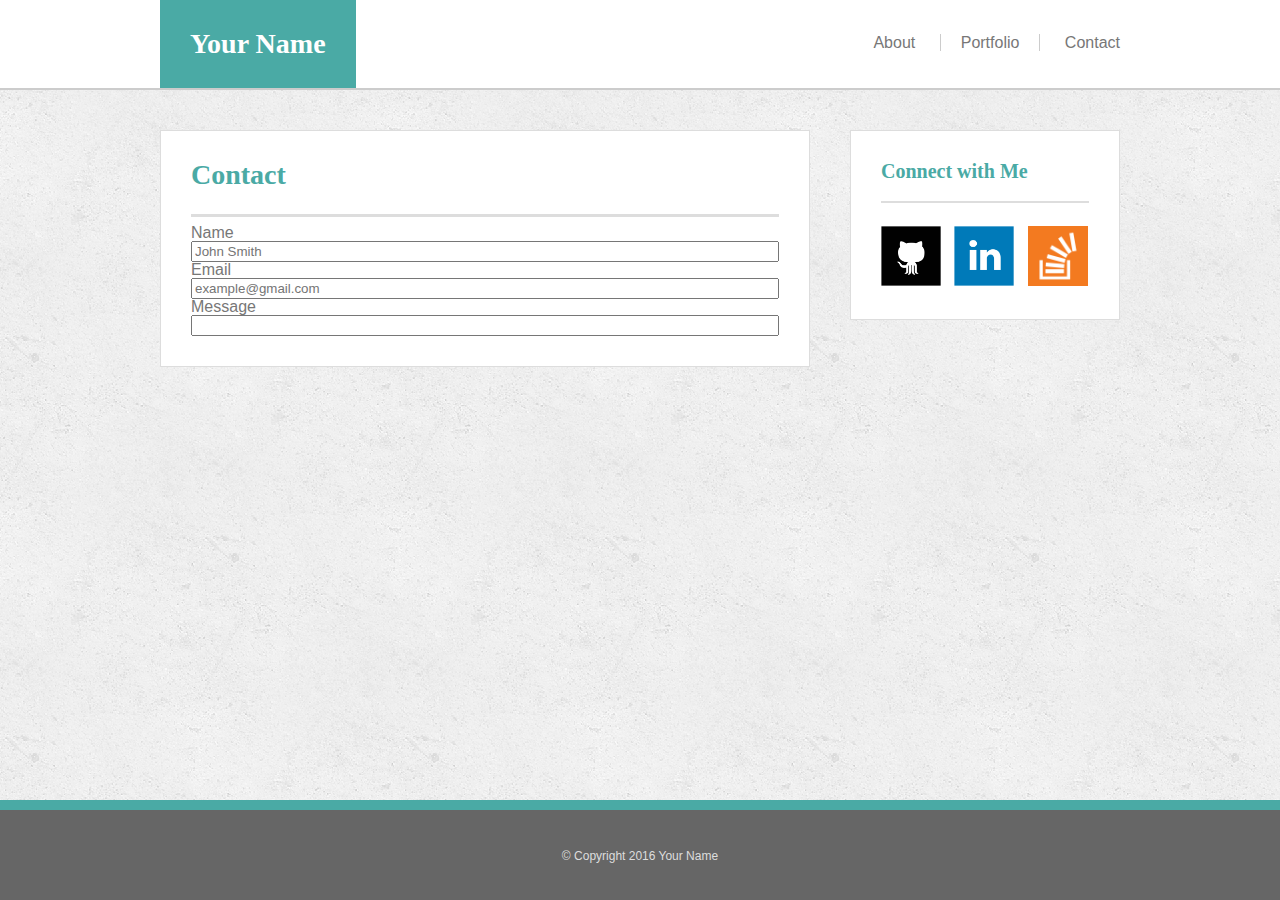
==== contact.html @ 3d2c4880 "About page completed, working on Porfolio and Contact pages" ====
<!doctype html>
<html>
<head>
	<title>Matt Bajorek Portfolio</title>
	<link rel="stylesheet" type="text/css" href="assets/css/reset.css">
	<link rel="stylesheet" type="text/css" href="assets/css/style.css">
</head>
<body>
	<header></header>
	<div class="wrapper">
		<h1 class="name">Your Name</h1>
		<div class="tabs">
			<ul>
				<li><a href="index.html">About</a></li>
				<li><a href="portfolio.html">Portfolio</a></li>
				<li><a href="contact.html">Contact</a></li>
			</ul>
		</div>

		<div class="about-me"> 
			<h1 class="teal">Contact</h1>
			<hr>
			<form>
  				Name<br>
  				<input type="text" name="name" placeholder="John Smith"><br>
  				Email<br>
  				<input type="text" name="email" placeholder="example@gmail.com"><br>
  				Message<br>
  				<input type="text" name="message">
			</form>
		</div>

		<div class="connect-with-me">
			<h2 class="teal">Connect with Me</h2>
			<hr>
			<a href="https://github.com/mattbajorek/" target="_blank">
				<img src="assets/images/github.png" alt="GitHub">
			</a>
			<a href="https://www.linkedin.com/in/matthewbajorek" target="_blank">
				<img src="assets/images/linkedin.png" alt="LinkedIn">
			</a>
			<a href="http://stackexchange.com/users/7941231/matt-bajorek" target="_blank">
				<img src="assets/images/stackoverflow.png" alt="StackOverflow">
			</a>
		</div>
	</div>
	<footer class="site-footer">
		&copy; Copyright 2016 Your Name
	</footer>
</body>
</html>
---- assets/css/style.css ----
* {
  box-sizing: border-box;
}

html, body {
	width: 100%;
	height: 100%;
	margin: 0;
	padding: 0;
}

header {
	position: absolute;
	width: 100%;
	height: 90px;
	z-index: -1;
	background: #fff;
	border-bottom: #cccccc solid 2px;
	margin-bottom: 30px;
}

.wrapper {
	width: 960px;
	margin: 0 auto;
	padding: 0;
	min-height: 100%;
	margin-bottom: -100px;
}

body {
	background-image: url("../images/concrete_seamless.png");
	font-family: 'Arial', 'Helvetica Neue', Helvetica, sans-serif;
	color: #777777;
}

h1, h2 {
	font-family: 'Georgia', Times, Times New Roman, serif;
	font-weight: bold;
}

h1 {
	font-size: 28px;
}

h2 {
	font-size: 20px;
}

.name {
	background: #4aaaa5;
	color: #fff;
	padding: 30px;
	margin: 0px;
	border-bottom: #cccccc solid 2px;
	margin-bottom: 40px;
	float: left;
}

li {
	display: inline;
	padding: 0 20px;	
}

li:nth-child(2) {
	border-left: #cccccc solid 1px;
	border-right: #cccccc solid 1px;
}

li:nth-child(3) {
	padding-right: 0;
}

.tabs {
	margin-top: 35px;
	float: right;
}

.teal {
	color: #4aaaa5;
	margin-top: 0;
}

hr {
	border: #dddddd;
	background-color: #dddddd;
	height: 3px;
	margin-top: 25px;
}

.connect-with-me hr {
	height: 2px;
	margin-top: 20px;
}

p {
	line-height: 2em;
}

.about-me, .connect-with-me {
	background: #fff;
	border: #dddddd solid 1px;
	margin: 0;
	padding: 30px;
}

.about-me {
	width: 650px;
	clear: both;
	float: left;
}

.about-me img {
	height: 200px;
	width: 200px;
	float: left;
	margin: 10px 20px 0 0;
}

.connect-with-me {
	width: 270px;
	float: right;
}

.connect-with-me img {
	height: 60px;
	width: 60px;
	margin-top: 15px;
}

a:nth-of-type(2) {
	margin-left: 9px;
	margin-right: 9px;
}

footer {
	/*position: absolute;*/
	clear: both;
	width: 100%;
	z-index: -1;
	background: #666666;
	border-top: #4aaaa5 solid 10px;
	color: #dddddd;
	text-align: center;
	font-size: 0.75em;
	padding-top: 40px;
}

.wrapper:after {
	content: "";
	display: block;
}

.site-footer, .wrapper:after {
	height: 100px;
}

a:link, a:visited {
	color: #777777;
	text-decoration: none;
}

a:hover, a:active {
	color: #4aaaa5;
	text-decoration: underline;
}

input[type=text] {
    width: 100%;
    box-sizing: border-box;
}

.connect-with-me a {
	text-decoration: none;
}
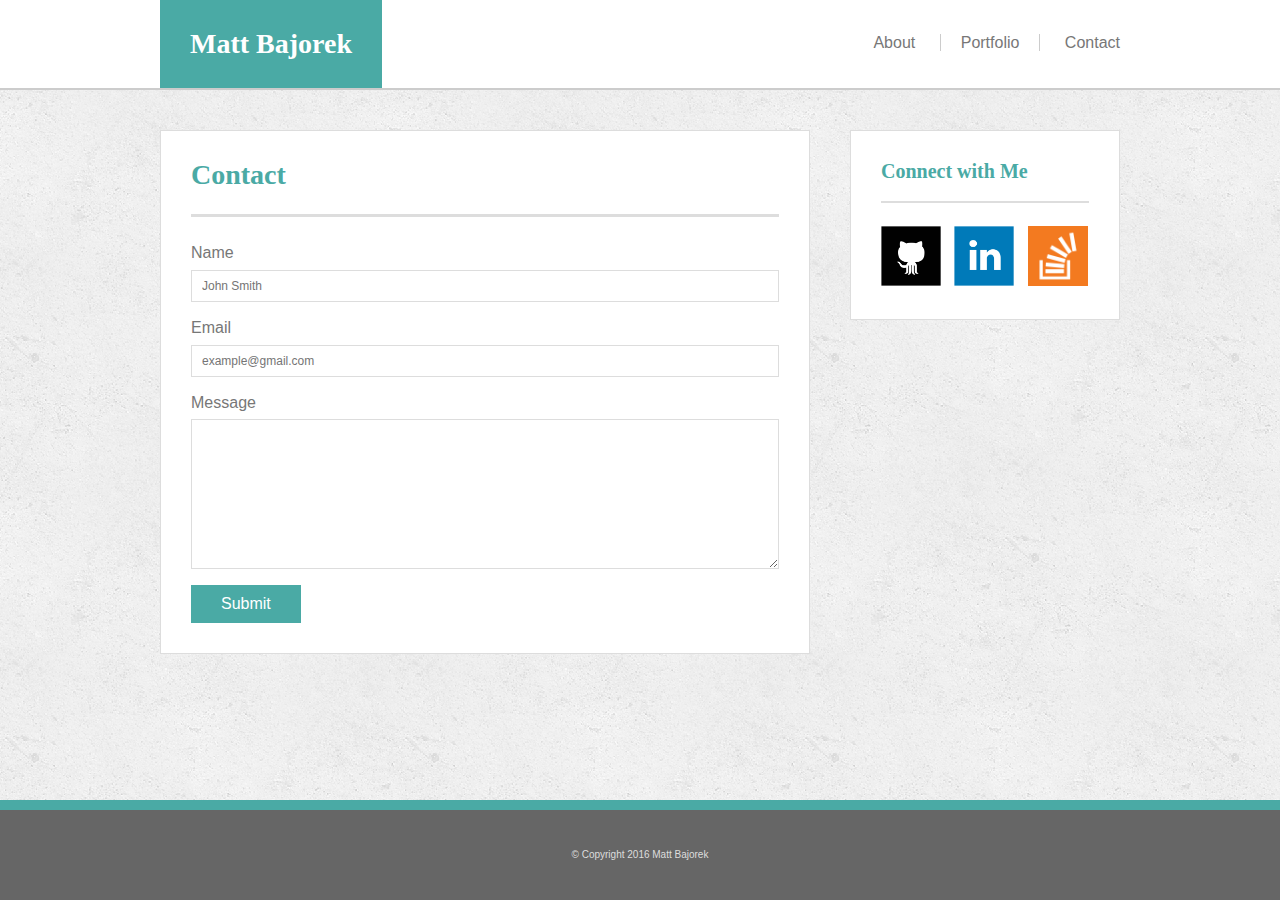
==== commit f1207fe2: "Contact page completed" ====
--- a/contact.html
+++ b/contact.html
@@ -8,7 +8,7 @@
 <body>
 	<header></header>
 	<div class="wrapper">
-		<h1 class="name">Your Name</h1>
+		<h1 class="name">Matt Bajorek</h1>
 		<div class="tabs">
 			<ul>
 				<li><a href="index.html">About</a></li>
@@ -26,7 +26,9 @@
   				Email<br>
   				<input type="text" name="email" placeholder="example@gmail.com"><br>
   				Message<br>
-  				<input type="text" name="message">
+  				<!--<input type="text" name="message">-->
+  				<textarea name="message" form="userform"></textarea>
+  				<input type="button" name="submit" value="Submit">
 			</form>
 		</div>
 
@@ -45,7 +47,7 @@
 		</div>
 	</div>
 	<footer class="site-footer">
-		&copy; Copyright 2016 Your Name
+		&copy; Copyright 2016 Matt Bajorek
 	</footer>
 </body>
 </html>--- a/assets/css/style.css
+++ b/assets/css/style.css
@@ -107,6 +107,7 @@
 	width: 650px;
 	clear: both;
 	float: left;
+	margin-bottom: 40px;
 }
 
 .about-me img {
@@ -141,7 +142,7 @@
 	border-top: #4aaaa5 solid 10px;
 	color: #dddddd;
 	text-align: center;
-	font-size: 0.75em;
+	font-size: 10px;
 	padding-top: 40px;
 }
 
@@ -164,9 +165,42 @@
 	text-decoration: underline;
 }
 
+input[type=text], textarea {
+    width: 100%;
+    padding: 8px 10px;
+    font-size: 12px;
+    border: #dddddd solid 1px;
+}
+
+input[type=text]:focus, textarea:focus {
+    outline: none;
+    border: #4aaaa5;
+    box-shadow: inset 0 0 5px #4aaaa5, 0 0 5px #4aaaa5;
+}
+
 input[type=text] {
-    width: 100%;
-    box-sizing: border-box;
+    margin-bottom: 10px;
+    font-size: 12px;
+}
+
+textarea {
+	height: 150px;
+}
+
+input[type=button], input[type=submit], input[type=reset] {
+    background: #4aaaa5;
+    border: none;
+    color: white;
+    padding: 10px 30px;
+    text-decoration: none;
+    cursor: pointer;
+    font-size: 16px;
+    margin-top: 5px;
+}
+
+form {
+	margin-top: 20px;
+	line-height: 2em;
 }
 
 .connect-with-me a {
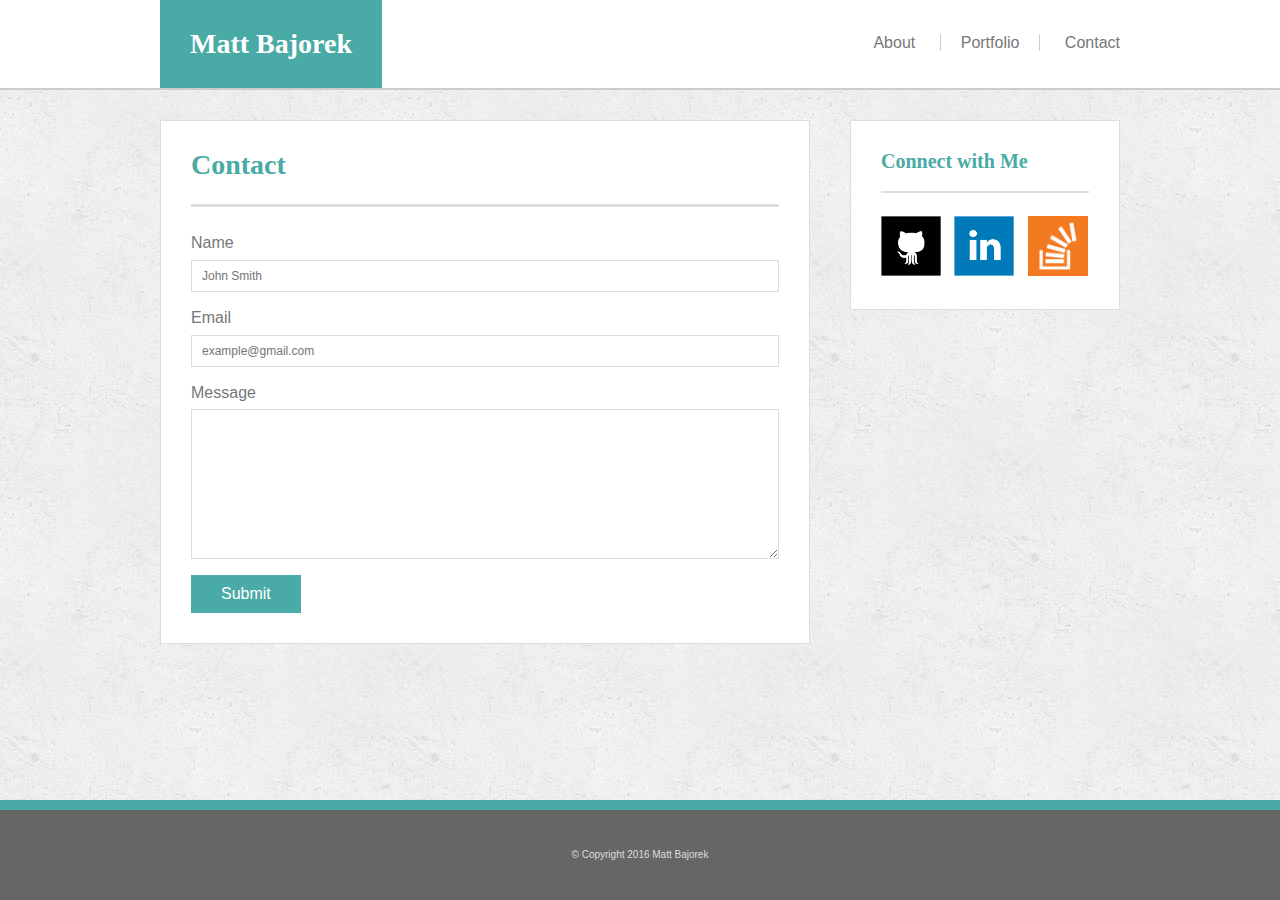
==== commit 221b0bcb: "Fixed header container to be more dynamic" ====
--- a/contact.html
+++ b/contact.html
@@ -6,44 +6,48 @@
 	<link rel="stylesheet" type="text/css" href="assets/css/style.css">
 </head>
 <body>
-	<header></header>
 	<div class="wrapper">
-		<h1 class="name">Matt Bajorek</h1>
-		<div class="tabs">
-			<ul>
-				<li><a href="index.html">About</a></li>
-				<li><a href="portfolio.html">Portfolio</a></li>
-				<li><a href="contact.html">Contact</a></li>
-			</ul>
-		</div>
+		<header>
+			<div class="container1">
+			<h1 class="name">Matt Bajorek</h1>
+			<div class="tabs">
+				<ul>
+					<li><a href="index.html">About</a></li>
+					<li><a href="portfolio.html">Portfolio</a></li>
+					<li><a href="contact.html">Contact</a></li>
+				</ul>
+			</div>
+			</div>
+		</header>
+		<div class="container2">
+			<div class="about-me"> 
+				<h1 class="teal">Contact</h1>
+				<hr>
+				<form>
+	  				Name<br>
+	  				<input type="text" name="name" placeholder="John Smith"><br>
+	  				Email<br>
+	  				<input type="text" name="email" placeholder="example@gmail.com"><br>
+	  				Message<br>
+	  				<!--<input type="text" name="message">-->
+	  				<textarea name="message" form="userform"></textarea>
+	  				<input type="button" name="submit" value="Submit">
+				</form>
+			</div>
 
-		<div class="about-me"> 
-			<h1 class="teal">Contact</h1>
-			<hr>
-			<form>
-  				Name<br>
-  				<input type="text" name="name" placeholder="John Smith"><br>
-  				Email<br>
-  				<input type="text" name="email" placeholder="example@gmail.com"><br>
-  				Message<br>
-  				<!--<input type="text" name="message">-->
-  				<textarea name="message" form="userform"></textarea>
-  				<input type="button" name="submit" value="Submit">
-			</form>
-		</div>
-
-		<div class="connect-with-me">
-			<h2 class="teal">Connect with Me</h2>
-			<hr>
-			<a href="https://github.com/mattbajorek/" target="_blank">
-				<img src="assets/images/github.png" alt="GitHub">
-			</a>
-			<a href="https://www.linkedin.com/in/matthewbajorek" target="_blank">
-				<img src="assets/images/linkedin.png" alt="LinkedIn">
-			</a>
-			<a href="http://stackexchange.com/users/7941231/matt-bajorek" target="_blank">
-				<img src="assets/images/stackoverflow.png" alt="StackOverflow">
-			</a>
+			<div class="connect-with-me">
+				<h2 class="teal">Connect with Me</h2>
+				<hr>
+				<a href="https://github.com/mattbajorek/" target="_blank">
+					<img src="assets/images/github.png" alt="GitHub">
+				</a>
+				<a href="https://www.linkedin.com/in/matthewbajorek" target="_blank">
+					<img src="assets/images/linkedin.png" alt="LinkedIn">
+				</a>
+				<a href="http://stackexchange.com/users/7941231/matt-bajorek" target="_blank">
+					<img src="assets/images/stackoverflow.png" alt="StackOverflow">
+				</a>
+			</div>
 		</div>
 	</div>
 	<footer class="site-footer">
--- a/assets/css/style.css
+++ b/assets/css/style.css
@@ -10,30 +10,21 @@
 }
 
 header {
-	position: absolute;
 	width: 100%;
-	height: 90px;
+	overflow: auto;
 	z-index: -1;
 	background: #fff;
 	border-bottom: #cccccc solid 2px;
 	margin-bottom: 30px;
 }
 
-.wrapper {
-	width: 960px;
-	margin: 0 auto;
-	padding: 0;
-	min-height: 100%;
-	margin-bottom: -100px;
-}
-
 body {
 	background-image: url("../images/concrete_seamless.png");
 	font-family: 'Arial', 'Helvetica Neue', Helvetica, sans-serif;
 	color: #777777;
 }
 
-h1, h2 {
+h1, h2{
 	font-family: 'Georgia', Times, Times New Roman, serif;
 	font-weight: bold;
 }
@@ -44,40 +35,11 @@
 
 h2 {
 	font-size: 20px;
-}
-
-.name {
-	background: #4aaaa5;
-	color: #fff;
-	padding: 30px;
-	margin: 0px;
-	border-bottom: #cccccc solid 2px;
-	margin-bottom: 40px;
-	float: left;
 }
 
 li {
 	display: inline;
 	padding: 0 20px;	
-}
-
-li:nth-child(2) {
-	border-left: #cccccc solid 1px;
-	border-right: #cccccc solid 1px;
-}
-
-li:nth-child(3) {
-	padding-right: 0;
-}
-
-.tabs {
-	margin-top: 35px;
-	float: right;
-}
-
-.teal {
-	color: #4aaaa5;
-	margin-top: 0;
 }
 
 hr {
@@ -87,50 +49,9 @@
 	margin-top: 25px;
 }
 
-.connect-with-me hr {
-	height: 2px;
-	margin-top: 20px;
-}
-
 p {
 	line-height: 2em;
-}
-
-.about-me, .connect-with-me {
-	background: #fff;
-	border: #dddddd solid 1px;
-	margin: 0;
-	padding: 30px;
-}
-
-.about-me {
-	width: 650px;
-	clear: both;
-	float: left;
-	margin-bottom: 40px;
-}
-
-.about-me img {
-	height: 200px;
-	width: 200px;
-	float: left;
-	margin: 10px 20px 0 0;
-}
-
-.connect-with-me {
-	width: 270px;
-	float: right;
-}
-
-.connect-with-me img {
-	height: 60px;
-	width: 60px;
-	margin-top: 15px;
-}
-
-a:nth-of-type(2) {
-	margin-left: 9px;
-	margin-right: 9px;
+	margin-top: 20px;
 }
 
 footer {
@@ -146,25 +67,6 @@
 	padding-top: 40px;
 }
 
-.wrapper:after {
-	content: "";
-	display: block;
-}
-
-.site-footer, .wrapper:after {
-	height: 100px;
-}
-
-a:link, a:visited {
-	color: #777777;
-	text-decoration: none;
-}
-
-a:hover, a:active {
-	color: #4aaaa5;
-	text-decoration: underline;
-}
-
 input[type=text], textarea {
     width: 100%;
     padding: 8px 10px;
@@ -172,12 +74,6 @@
     border: #dddddd solid 1px;
 }
 
-input[type=text]:focus, textarea:focus {
-    outline: none;
-    border: #4aaaa5;
-    box-shadow: inset 0 0 5px #4aaaa5, 0 0 5px #4aaaa5;
-}
-
 input[type=text] {
     margin-bottom: 10px;
     font-size: 12px;
@@ -187,7 +83,7 @@
 	height: 150px;
 }
 
-input[type=button], input[type=submit], input[type=reset] {
+input[type=button] {
     background: #4aaaa5;
     border: none;
     color: white;
@@ -203,6 +99,143 @@
 	line-height: 2em;
 }
 
+input[type=text]:focus, textarea:focus, input[type=button]:focus {
+    outline: none;
+    border: #4aaaa5;
+    box-shadow: inset 0 0 5px #4aaaa5, 0 0 5px #4aaaa5;
+}
+
+a:link, a:visited {
+	color: #777777;
+	text-decoration: none;
+}
+
+a:hover, a:active {
+	color: #4aaaa5;
+	text-decoration: underline;
+}
+
+li:nth-child(2) {
+	border-left: #cccccc solid 1px;
+	border-right: #cccccc solid 1px;
+}
+
+li:nth-child(3) {
+	padding-right: 0;
+}
+
+.name {
+	background: #4aaaa5;
+	color: #fff;
+	padding: 30px;
+	margin: 0px;
+	float: left;
+}
+
+.wrapper {
+	min-height: 100%;
+	margin-bottom: -100px;
+}
+
+.container1 {
+	width: 960px;
+	margin: 0 auto;
+	padding: 0;
+}
+
+.container2 {
+	width: 960px;
+	margin: 0 auto;
+	padding: 0;
+}
+
+.tabs {
+	margin-top: 35px;
+	float: right;
+}
+
+.teal {
+	color: #4aaaa5;
+	margin-top: 0;
+}
+
+.about-me, .connect-with-me {
+	background: #fff;
+	border: #dddddd solid 1px;
+	margin: 0;
+	padding: 30px;
+}
+
+.about-me {
+	width: 650px;
+	clear: both;
+	float: left;
+	margin-bottom: 40px;
+}
+
+.image-relative {
+	position: relative;
+	float: left;
+	margin-top: 30px;
+	margin-bottom: 20px;
+}
+
+.float-right {
+	float: right;
+}
+
+.banner {
+	width: 275px;
+	text-align: center;
+	background: #4aaaa5;
+	color: #fff;
+	padding: 20px;
+	margin: 0px;
+	position: absolute;
+	bottom: 10px;
+}
+
+.connect-with-me {
+	width: 270px;
+	float: right;
+}
+
+.wrapper:after {
+	content: "";
+	display: block;
+}
+
+.site-footer, .wrapper:after {
+	height: 100px;
+}
+
+.about-me > img {
+	height: 200px;
+	width: 200px;
+	float: left;
+	margin: 20px 20px 0 0;
+}
+
+.connect-with-me img {
+	height: 60px;
+	width: 60px;
+	margin-top: 15px;
+}
+
+.connect-with-me a:nth-of-type(2) {
+	margin-left: 9px;
+	margin-right: 9px;
+}
+
+.banner h2 {
+	font-weight: normal;
+}
+
+.connect-with-me hr {
+	height: 2px;
+	margin-top: 20px;
+}
+
 .connect-with-me a {
 	text-decoration: none;
 }